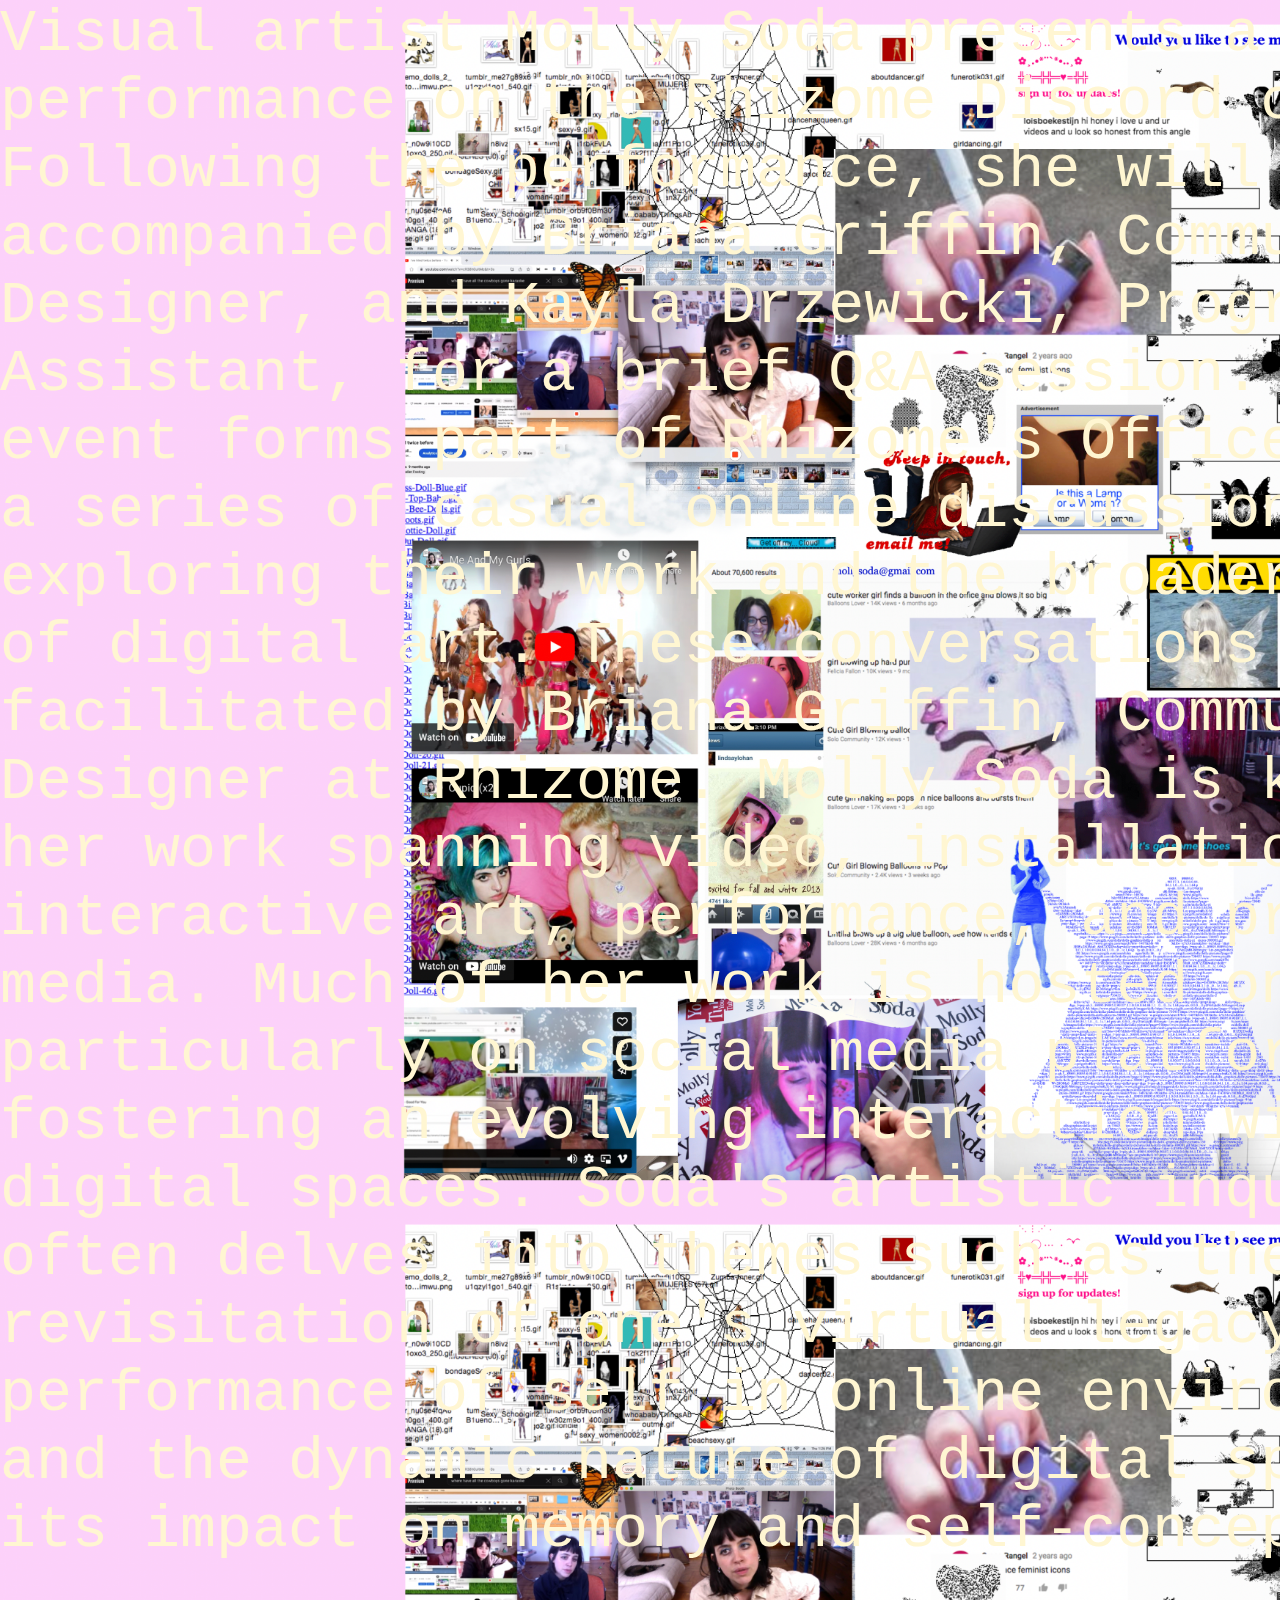
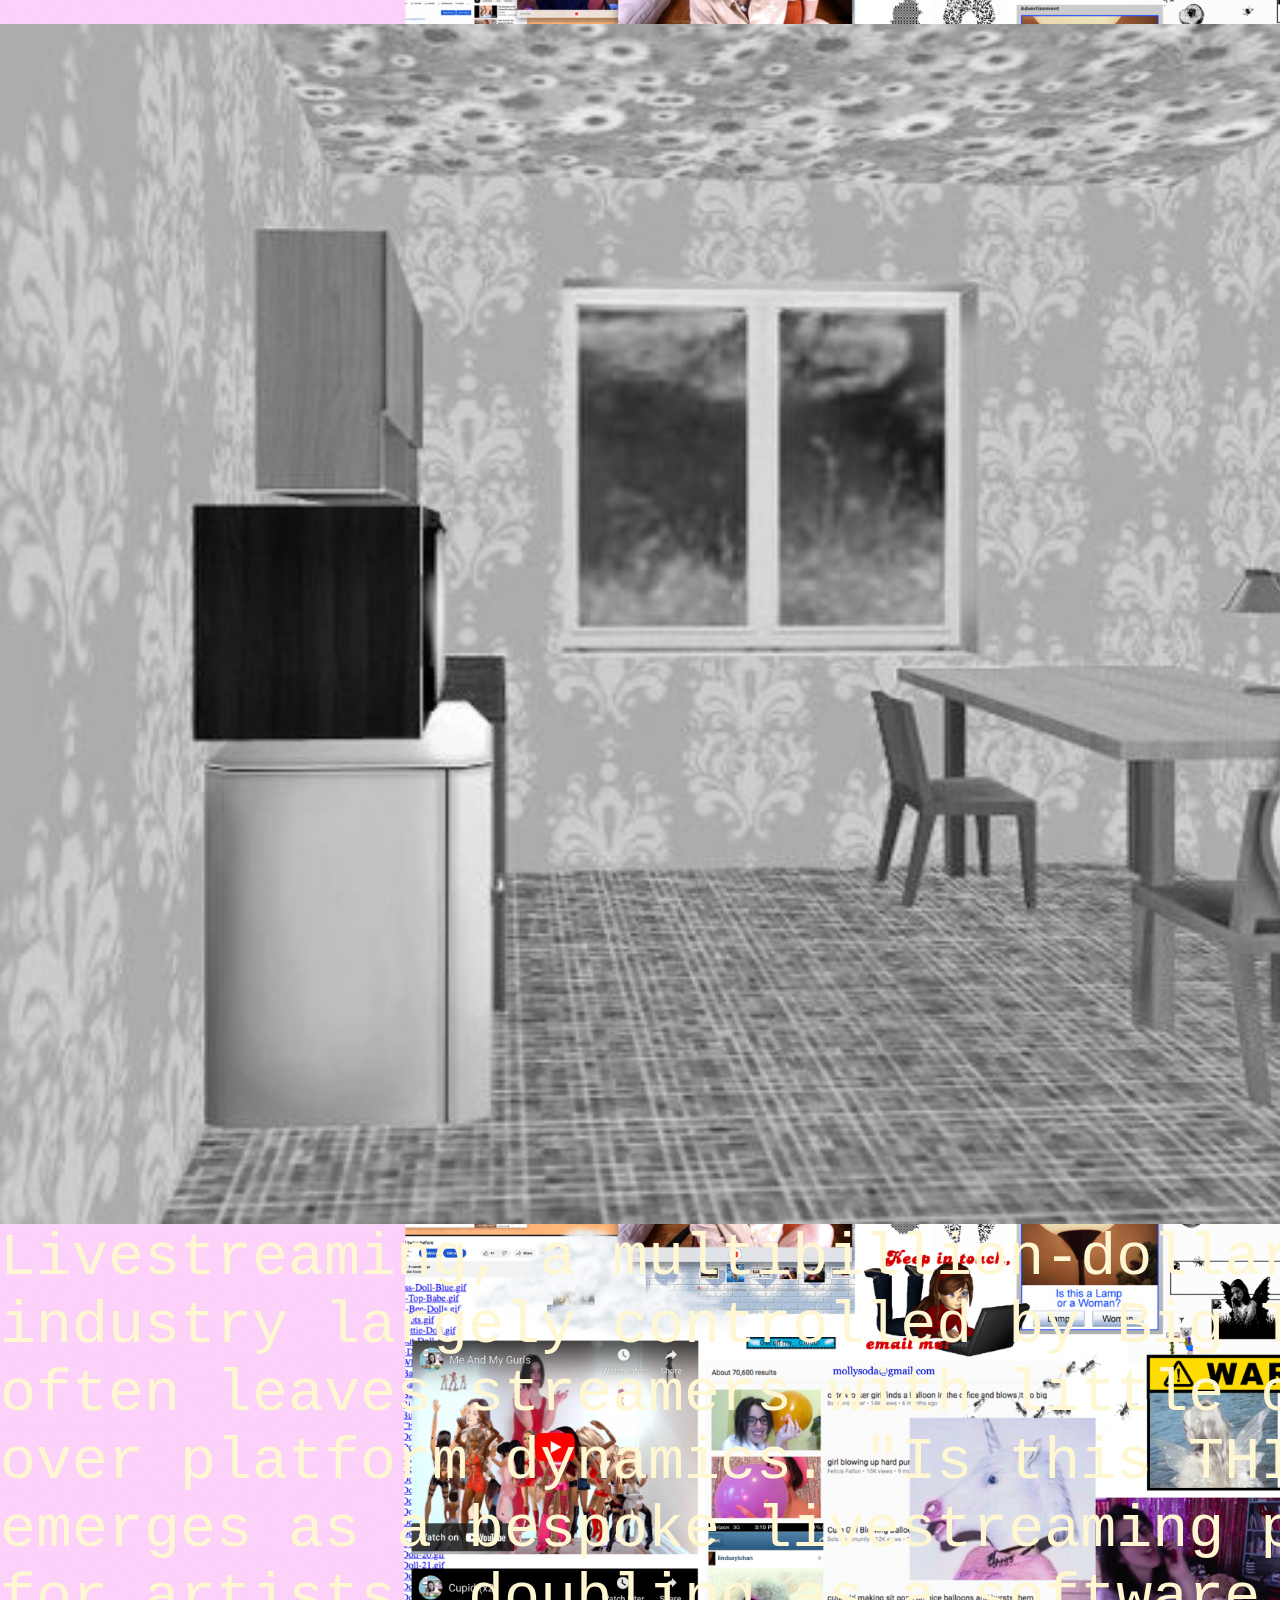
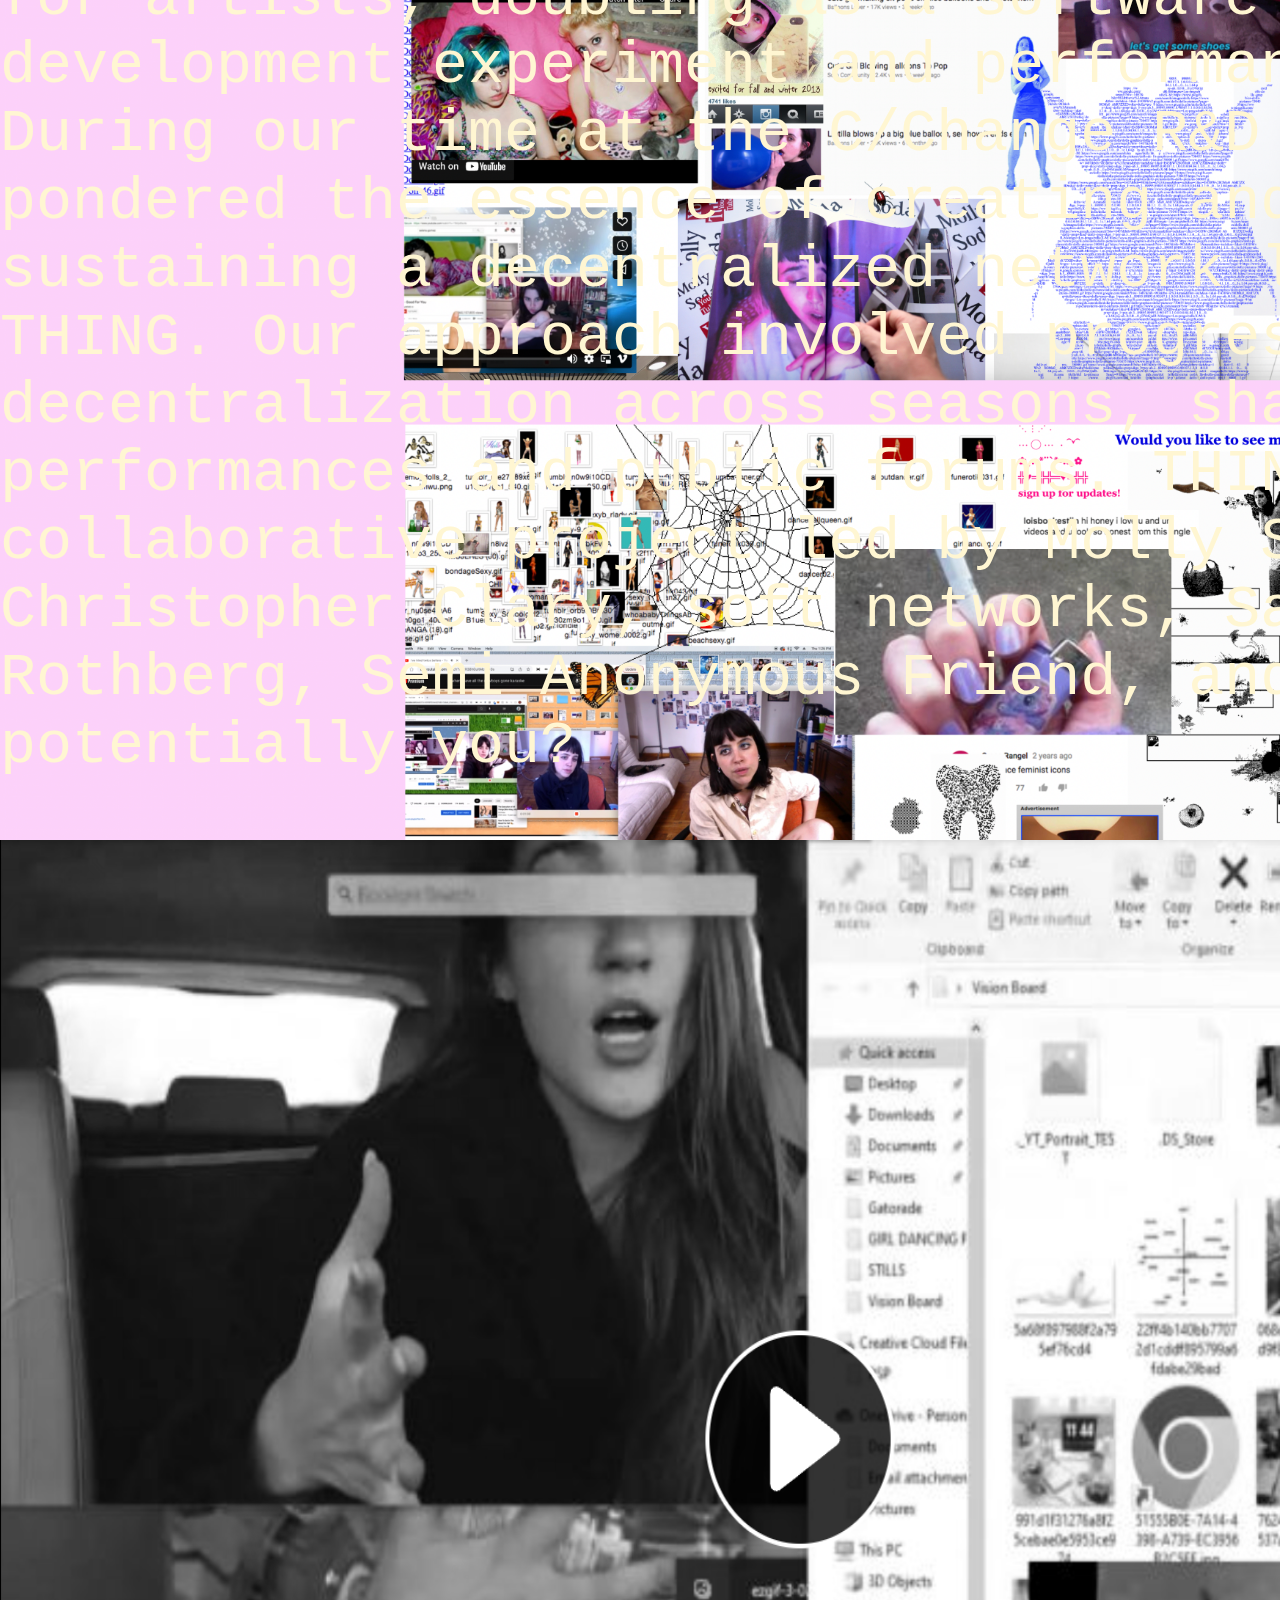
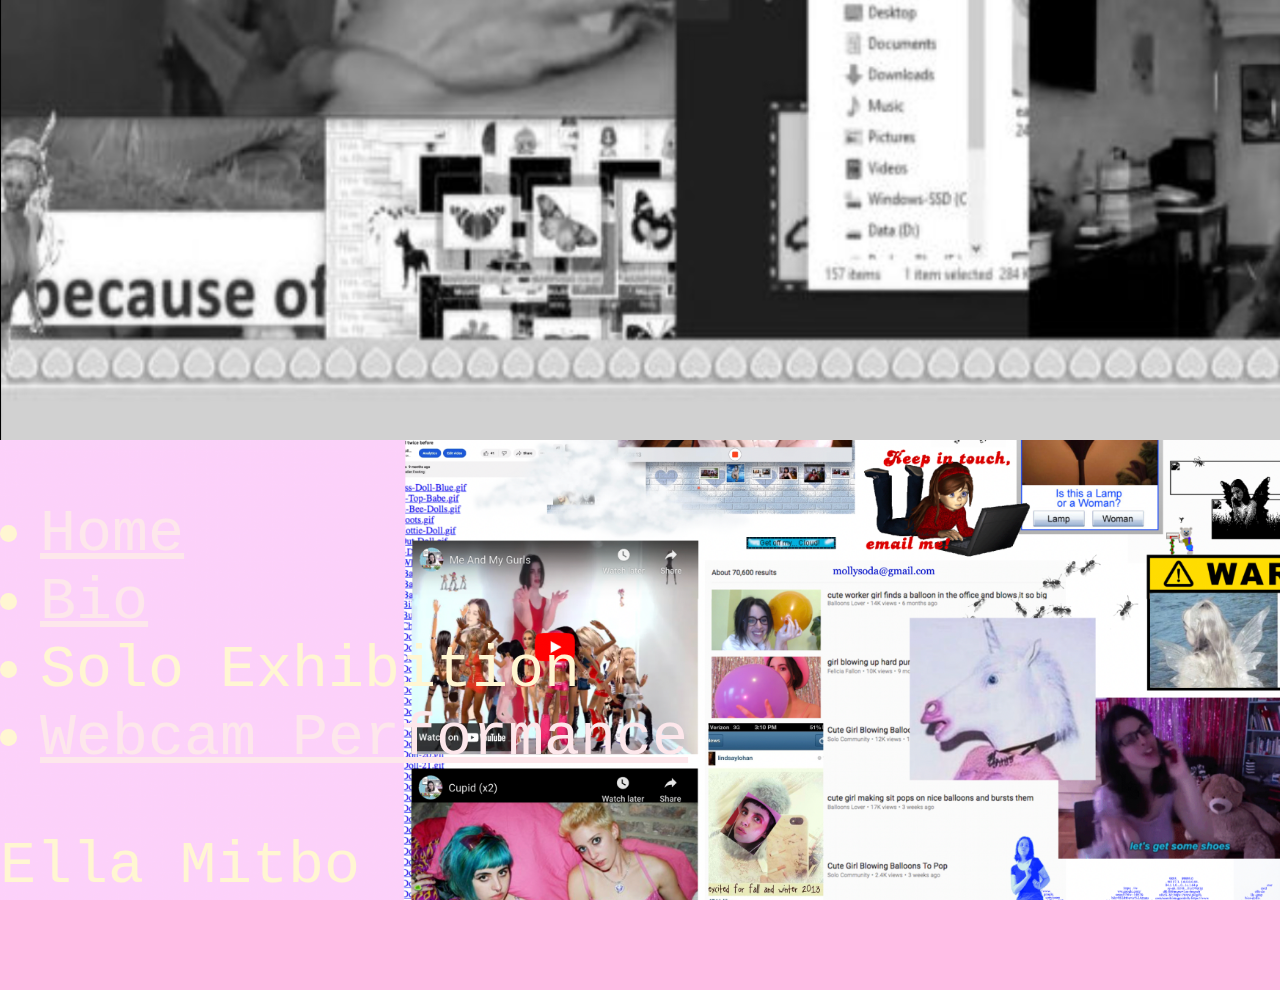
==== other.html @ b0ad08ba "send all updates to server" ====
<html lang="en">
<head>
    <style>
    body{
        background-image: url(images/otherworks.png);
        background-size: cover;
        height: 1200px;
        width: 600px;
    }
    </style>

    <meta charset="UTF-8">
    <meta name="viewport" content="width=device-width, initial-scale=1.0">
    <title>Document</title>
    <link rel="stylesheet" href="../styles.css">
</head>
<body>
    <header>
<p>Visual artist Molly Soda presents a live performance on the Rhizome Discord channel. Following the performance, she will be accompanied by Briana Griffin, Community Designer, and Kayla Drzewicki, Program Assistant, for a brief Q&A session.
    This event forms part of Rhizome's Office Hours, a series of casual online discussions exploring their work and the broader realm of digital art. These conversations are facilitated by Briana Griffin, Community Designer at Rhizome. 
    Molly Soda is known for her work spanning video, installation, interactive art, performance, and print media. Much of her work is hosted online, particularly on social media platforms, fostering an evolving interaction with these digital spaces. Soda's artistic inquiry often delves into themes such as the revisitation of one's virtual legacy, the performance of self in online environments, and the dynamic nature of digital spaces and its impact on memory and self-concept.</p>
    <div class="link"><a href="https://thing.tube/"><img src="../images/thing.jpg" ></a></div> 
    
   <div
    div-style=text-align:right 

    <p>Livestreaming, a multibillion-dollar industry largely controlled by Big Tech, often leaves streamers with little control over platform dynamics. "Is this THING on?" emerges as a bespoke livestreaming platform for artists, doubling as a software development experiment and performance art.

        During our time at the C/Change R&D lab, we pondered the essence of creating and sustaining a decentralized network like THING.
        
        Our approach involved progressive decentralization across seasons, shaped by performances and public forums.
        
        THING is a collaborative project led by Molly Soda, Christopher Clary, soft networks, Sarah Rothberg, Semi Anonymous Friend, and potentially you? </p>
</p>
<div class="link"><a href="https://video.rhizome.org/w/45q9wZcSVs2NQdziH8MHRE"><img src="../images/rhizone.png"></a></div>
  <ul>
    <li><a href="index.html">Home</a</li>
    <li><a href="about.html">Bio</a>
        <li href="solo.html">Solo Exhibition</a></li>
        <li><a href=".html">Webcam Performance</a></li>
            </ul>
            <footer>
    <p>Ella Mitbo</p>
  </footer>
</div>
</body>
</html>
---- styles.css ----
body{ 
    margin: auto;
    width: 1600px;
    font-size: 200px;
    font-family: "Roboto Mono", monospace;
    color: rgb(188, 224, 255);
    background-color: rgb(253, 217, 235);
    }
   
.container{
    padding-top: 0px;
    width: 40%;
    margin: auto;
}

a:visited{
    color: rgb(135, 205, 255);
}

a{
    color: rgb(253, 231, 235);
}

body { font-size: 60px; background-color: rgb(255, 190, 230); color: rgb(255, 246, 210);
}

a:hover { font-size: 36px; color: azure; text-decoration: none;
}

#middle{
	text-align: center;
}

#solo-nav{
    background-image: url(images/solo.png);
    background-size: cover;
    height: 5000px;
    width: 7000px;
}

#about-nav{
    background-image: url(images/about.png);
background-size: cover;
height: 4000px;
width: 5500px;
}

#home-nav{
 background-image: url(images/home.png);
 background-size:cover ;
height: 4000px;
width: 6500px;
}

#other-nav{
    background-image: url(images/otherworks.png);
    background-size: cover;
    height: 4000px;
    width: 6000px;
}
img:hover{
    transform: scale(110%);
    filter: none;
}

body{
    margin: auto;
    width: 1600px;
}

.container{
    width: 100%;
    margin: 0;
    padding-top: 100px;
}

figure {
    float: left;
    margin: 0;
    margin-right: -1px;
    margin-bottom: -1px;
    overflow: hidden;
}

figure.item{
    width: 400px;
    height: 400px;
}

img{
    display: block;
    transition: all 0.5s ease;
    width: 100%;
    height: 100%;
    filter: grayscale(100%);
}

img:hover{
    transform: scale(110%);
    filter: none;
}

@media only screen and (max-width: 1000px){
    body{
        width: 1000px;
        margin: auto;
    }

    .container{
        padding-top: 0px;
    }

    figure.item{
        width: 900px;
        height: 500px;
    }
}

@media only screen and (max-width: 600px)

    .container{
        padding-top: 0px;
    }

    figure.item{
        width: 2500px;
        height: 600px;
    }

.blue{
    position:absolute;
    top: 2300px;
    left: 6000px;
}

.blue{
    background-image: url("images/blue.jpg");
    background-size:100%;
    background-position: center;
    background-repeat: repeat;
    transition: 3s;
    width: 1200px;
    height: 1000px;
}

.blue:hover{
    transform: scale(1,1);
    transition: 5s;
    animation-name: rotateImages;
    animation-duration: 20s;
    animation-iteration-count: infinite;
}

@keyframes rotateImages {
 5%{
     background-image: url("images/blue2.png");
}

50%{
     background-image: url("images/blue3.png");
}
60%{
    background-image: url("images/blue4.png");
}

20%{
    background-image: url("images/blue5.png");
}

}

body{
    margin: 0;
    padding: 0;
}

.container{
    width: 100%;
    height: 100%;
    margin: 0px;
    display: grid;
    grid-template-columns: repeat(10, 1fr);
    grid-template-rows: repeat(10, 1fr);
}

figure{
    margin: 0;
}

img{
    height: 100%;
}

.one {
    grid-row: 1 / 3;
    grid-column: 1 / 3
}

.two{
    grid-row: 1 / 4;
    grid-column: 5/ 6;
}

.three{
    grid-row: 2/ 2;
    grid-column: 6 / 7;
}

.five{
    grid-row: 4/ 3;
    grid-column: 4 / 10;
}

.six {
    grid-row: 3 / 8;
    grid-column: 4 / 11;

}

.four {
    grid-row: 4 / 8;
    grid-column: 2 / 11;

}

.seven {
    grid-row: 6/ 8;
    grid-column: 5 / 11;

}

.eight {
    grid-row: 7/ 8;
    grid-column: 1/ 11;

}

.nine {
    grid-row: 5/ 8;
    grid-column: 1/ 11;

}
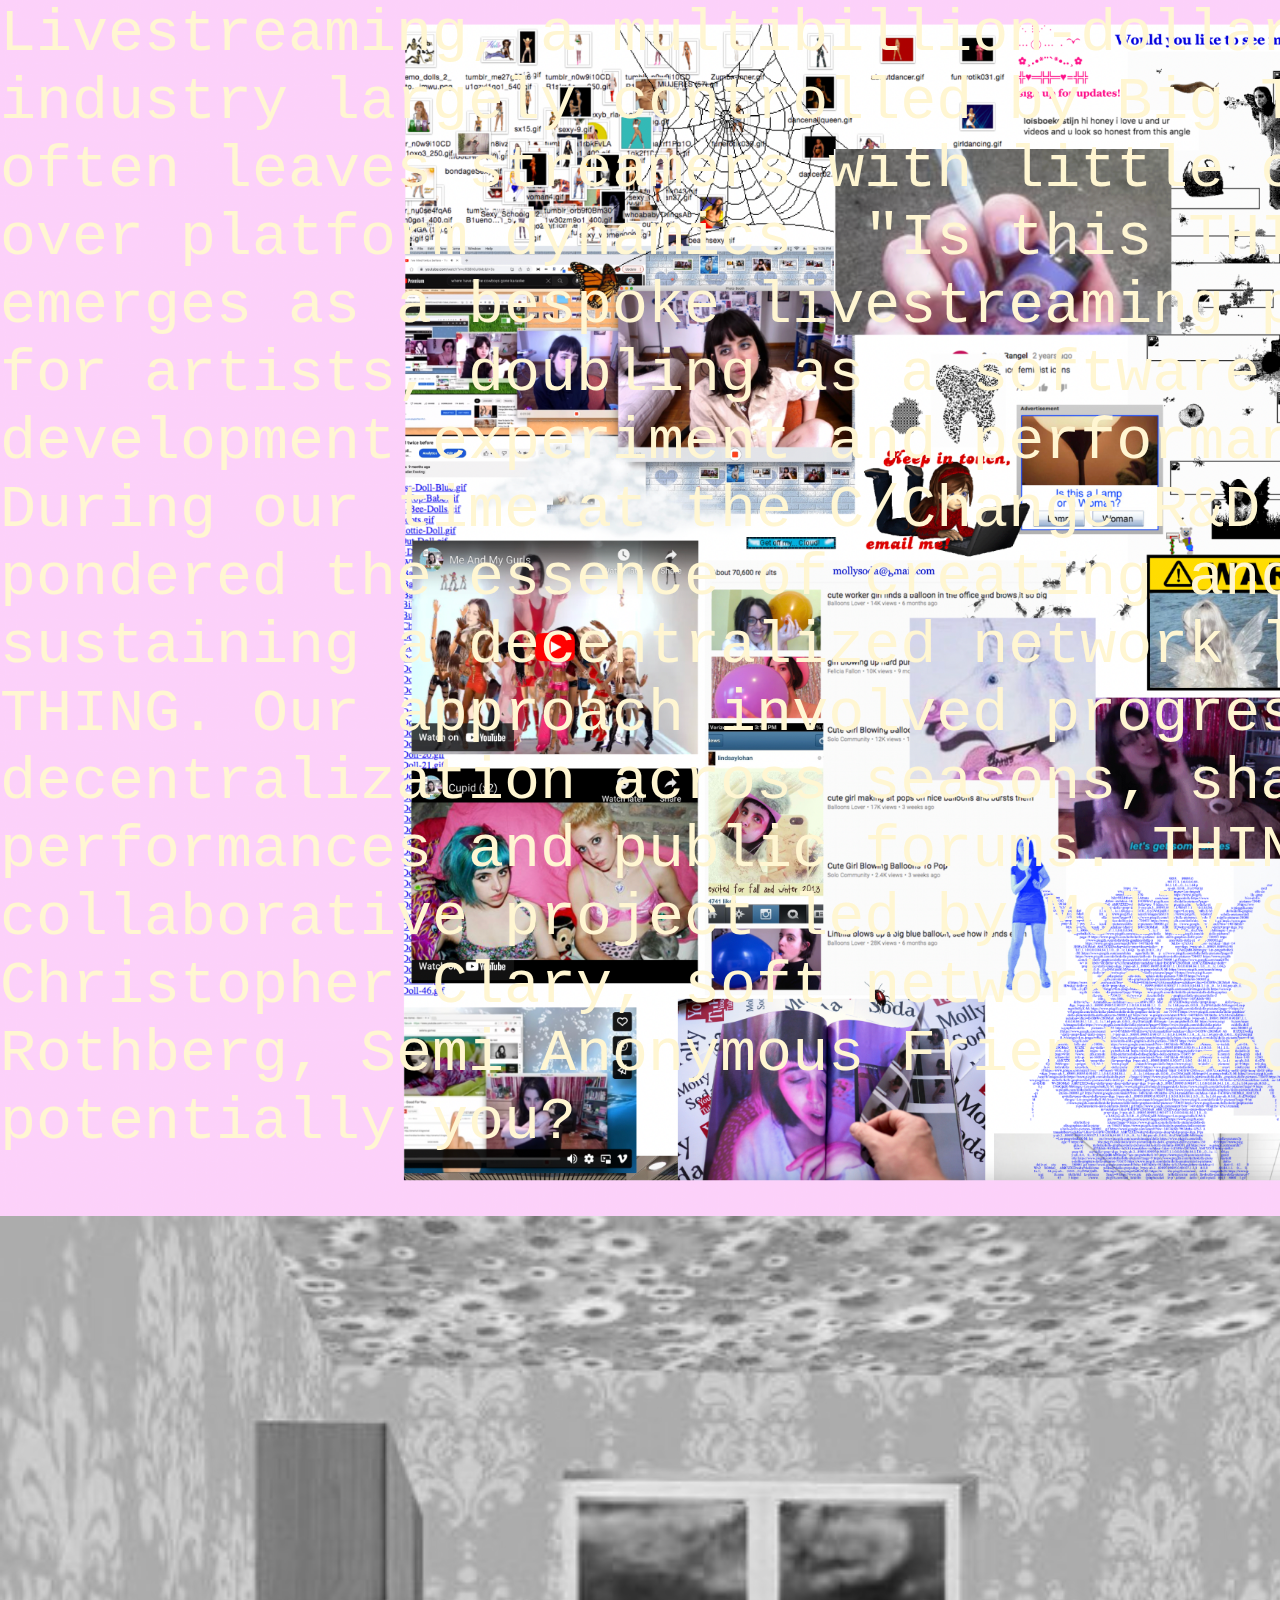
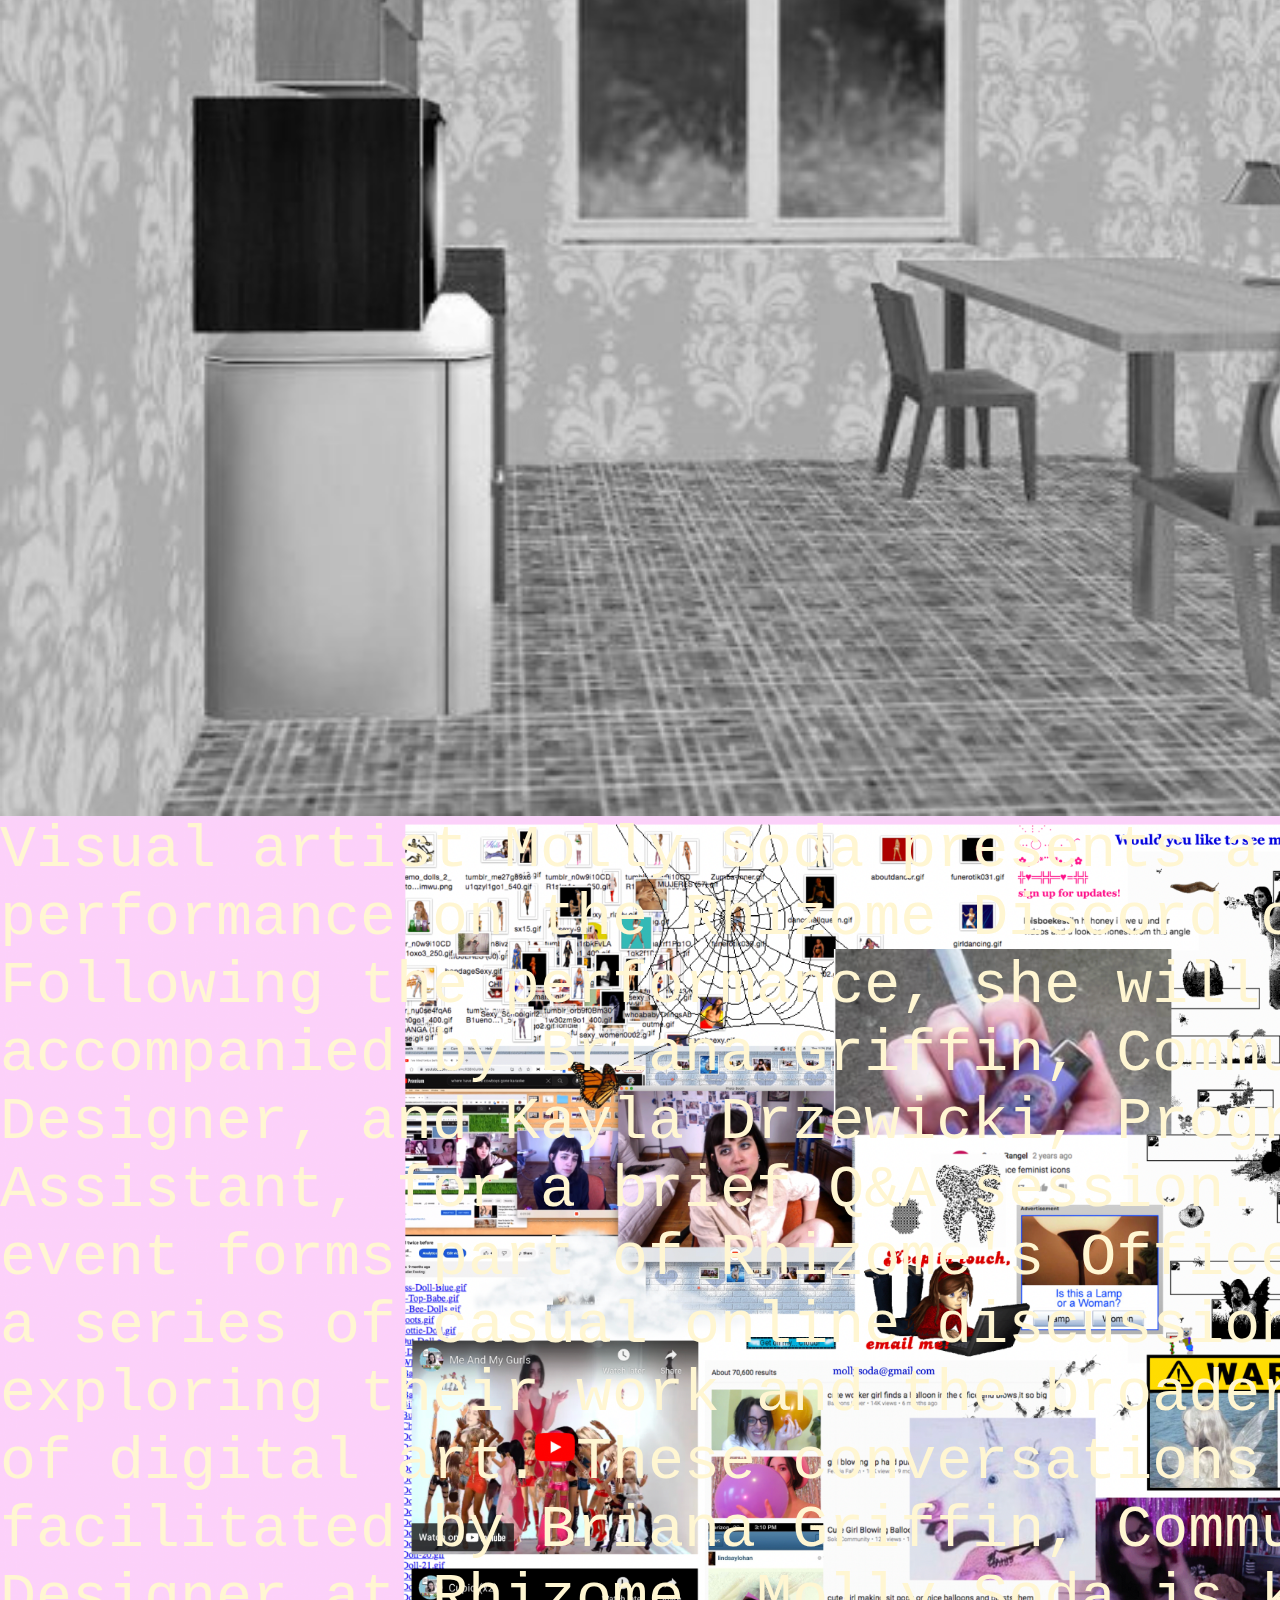
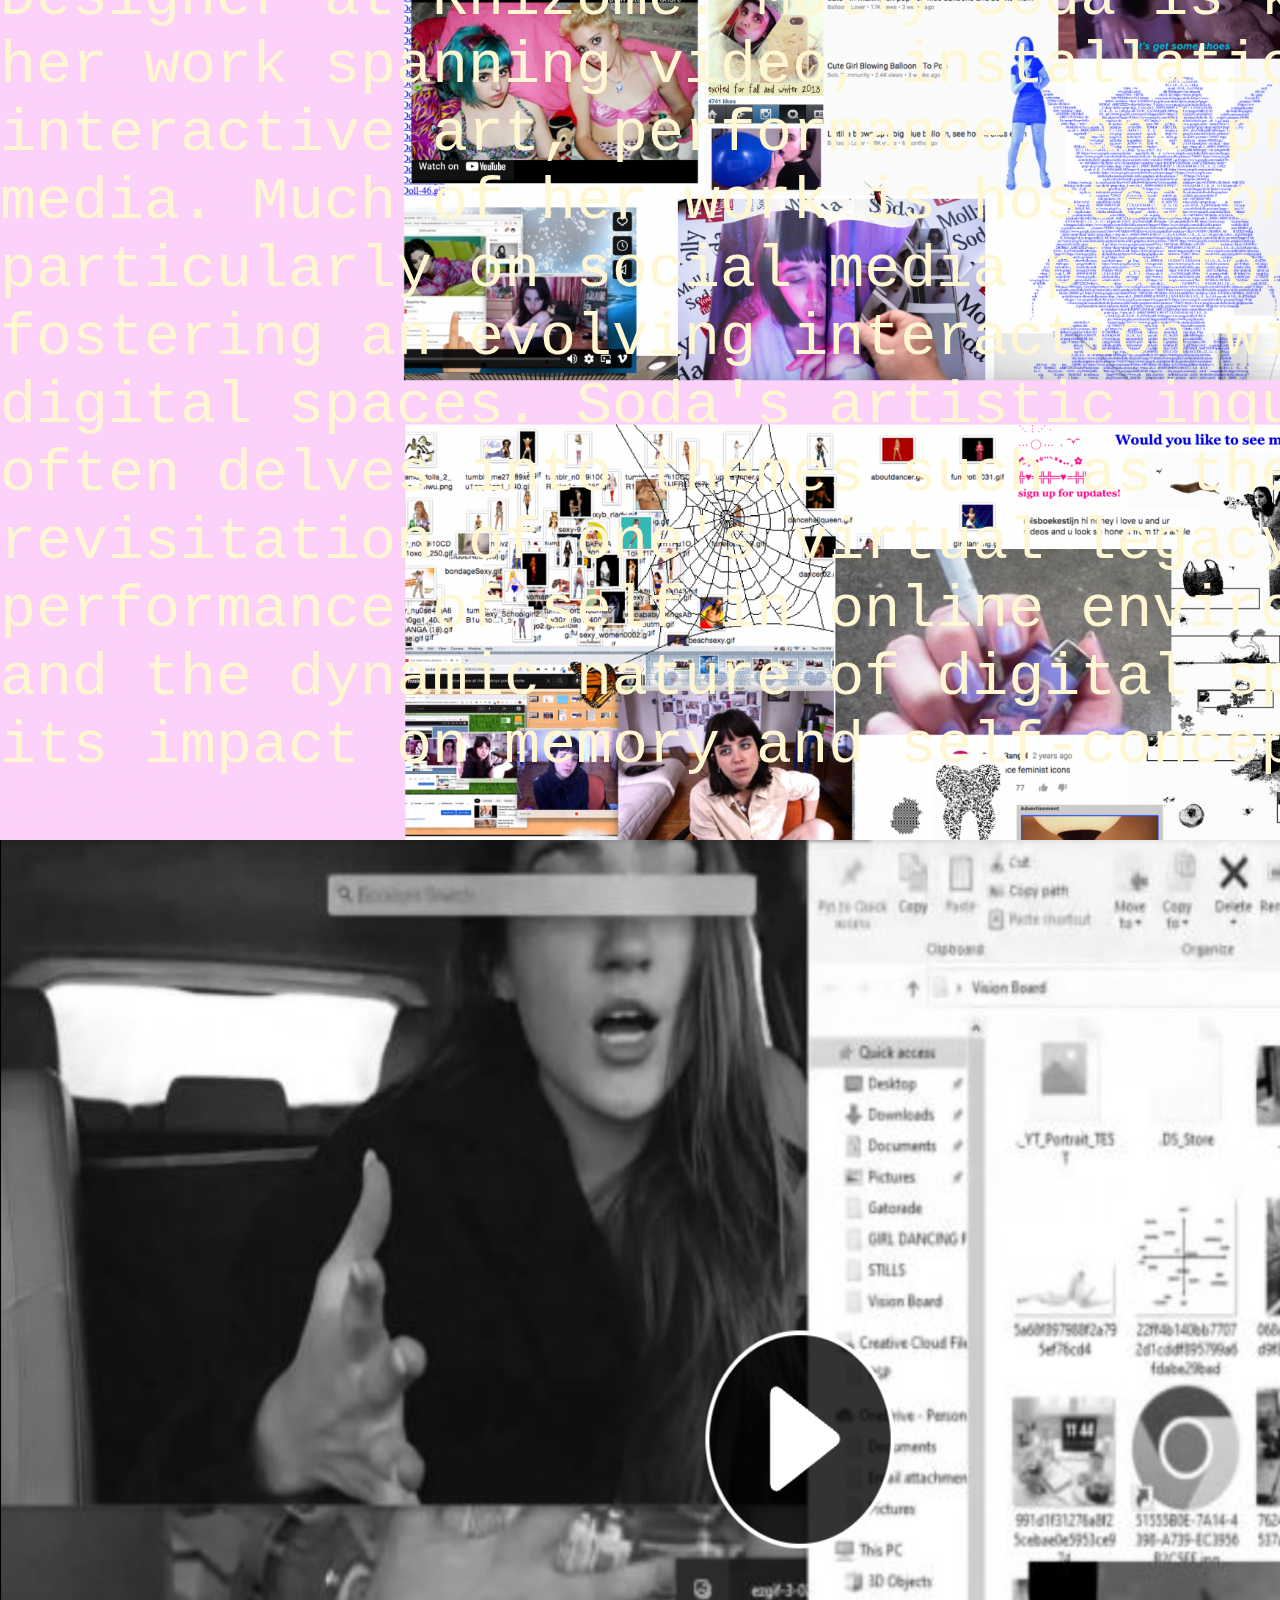
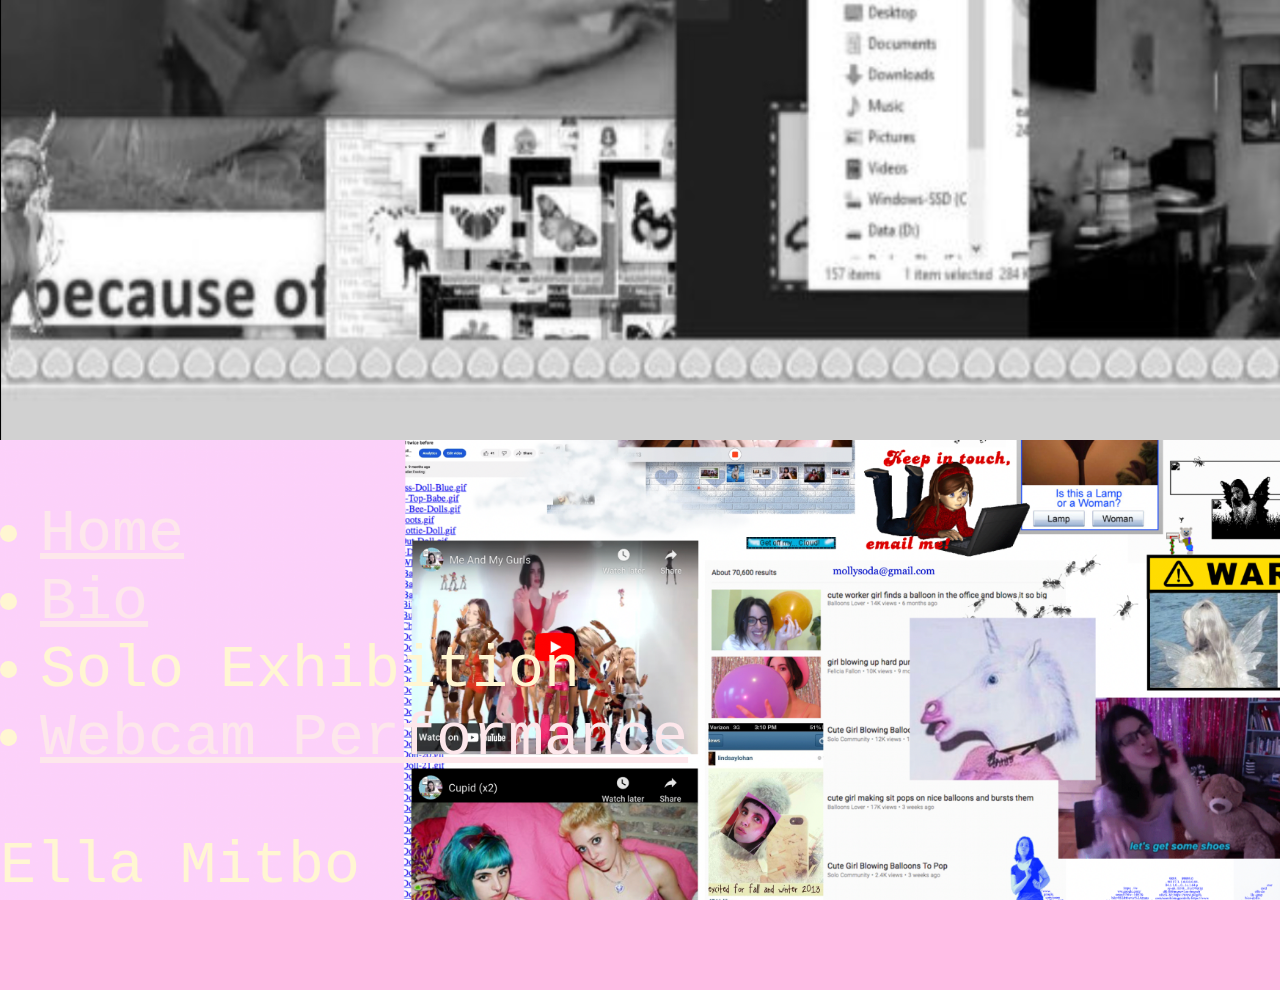
==== commit d9e1faf2: "new changes" ====
--- a/other.html
+++ b/other.html
@@ -16,21 +16,21 @@
 </head>
 <body>
     <header>
-<p>Visual artist Molly Soda presents a live performance on the Rhizome Discord channel. Following the performance, she will be accompanied by Briana Griffin, Community Designer, and Kayla Drzewicki, Program Assistant, for a brief Q&A session.
-    This event forms part of Rhizome's Office Hours, a series of casual online discussions exploring their work and the broader realm of digital art. These conversations are facilitated by Briana Griffin, Community Designer at Rhizome. 
-    Molly Soda is known for her work spanning video, installation, interactive art, performance, and print media. Much of her work is hosted online, particularly on social media platforms, fostering an evolving interaction with these digital spaces. Soda's artistic inquiry often delves into themes such as the revisitation of one's virtual legacy, the performance of self in online environments, and the dynamic nature of digital spaces and its impact on memory and self-concept.</p>
+<p>Livestreaming, a multibillion-dollar industry largely controlled by Big Tech, often leaves streamers with little control over platform dynamics. "Is this THING on?" emerges as a bespoke livestreaming platform for artists, doubling as a software development experiment and performance art.
+
+    During our time at the C/Change R&D lab, we pondered the essence of creating and sustaining a decentralized network like THING.
+    
+    Our approach involved progressive decentralization across seasons, shaped by performances and public forums.
+    
+    THING is a collaborative project led by Molly Soda, Christopher Clary, soft networks, Sarah Rothberg, Semi Anonymous Friend, and potentially you? </p>
     <div class="link"><a href="https://thing.tube/"><img src="../images/thing.jpg" ></a></div> 
     
    <div
     div-style=text-align:right 
 
-    <p>Livestreaming, a multibillion-dollar industry largely controlled by Big Tech, often leaves streamers with little control over platform dynamics. "Is this THING on?" emerges as a bespoke livestreaming platform for artists, doubling as a software development experiment and performance art.
-
-        During our time at the C/Change R&D lab, we pondered the essence of creating and sustaining a decentralized network like THING.
-        
-        Our approach involved progressive decentralization across seasons, shaped by performances and public forums.
-        
-        THING is a collaborative project led by Molly Soda, Christopher Clary, soft networks, Sarah Rothberg, Semi Anonymous Friend, and potentially you? </p>
+    <p>Visual artist Molly Soda presents a live performance on the Rhizome Discord channel. Following the performance, she will be accompanied by Briana Griffin, Community Designer, and Kayla Drzewicki, Program Assistant, for a brief Q&A session.
+        This event forms part of Rhizome's Office Hours, a series of casual online discussions exploring their work and the broader realm of digital art. These conversations are facilitated by Briana Griffin, Community Designer at Rhizome. 
+        Molly Soda is known for her work spanning video, installation, interactive art, performance, and print media. Much of her work is hosted online, particularly on social media platforms, fostering an evolving interaction with these digital spaces. Soda's artistic inquiry often delves into themes such as the revisitation of one's virtual legacy, the performance of self in online environments, and the dynamic nature of digital spaces and its impact on memory and self-concept.</p>
 </p>
 <div class="link"><a href="https://video.rhizome.org/w/45q9wZcSVs2NQdziH8MHRE"><img src="../images/rhizone.png"></a></div>
   <ul>
